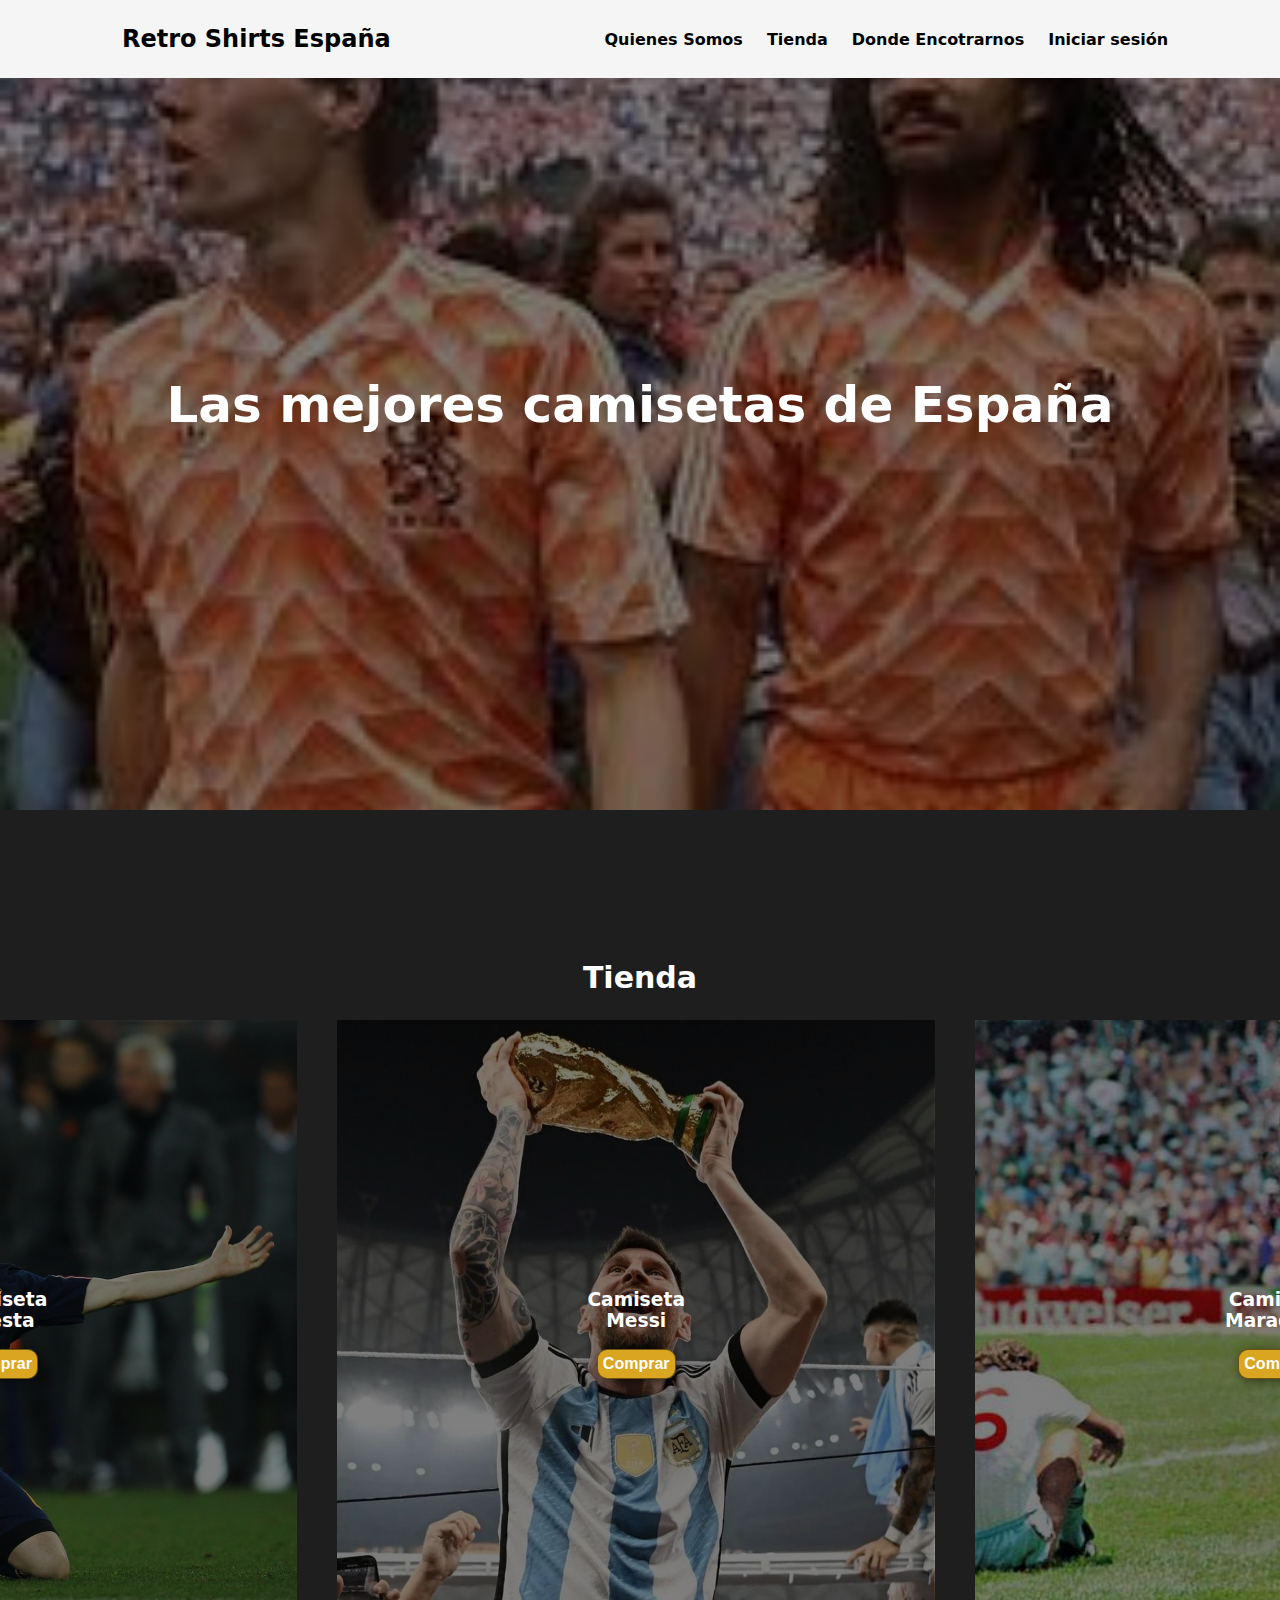
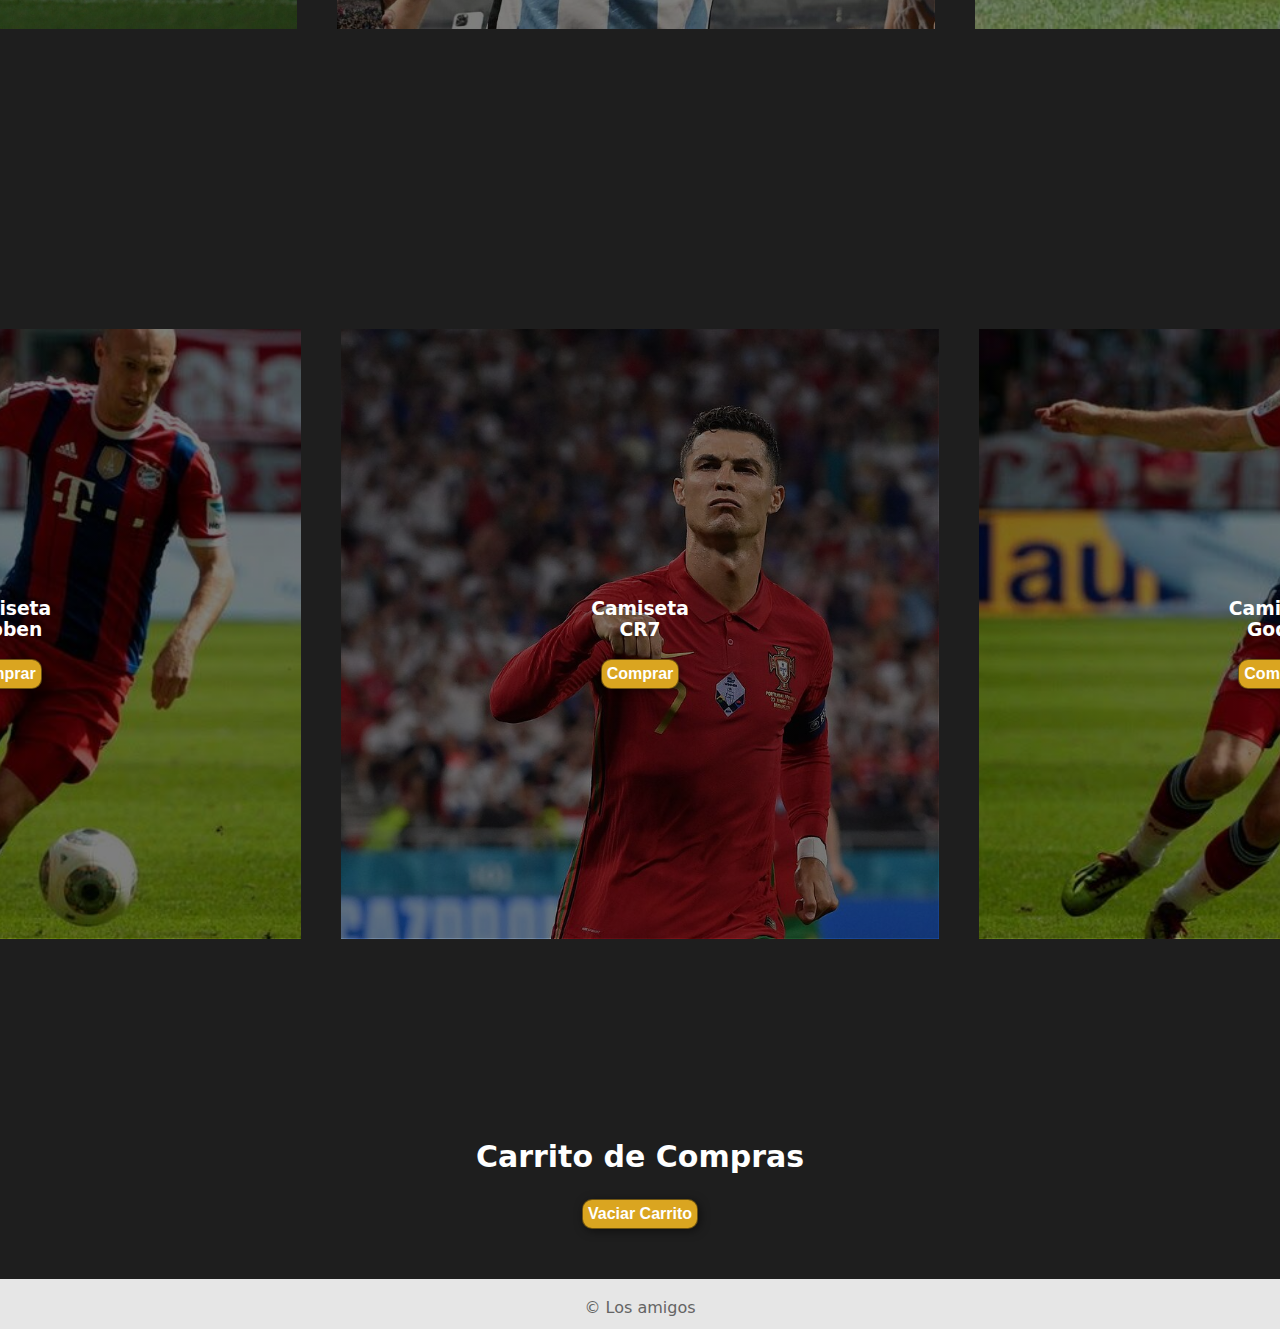
==== tienda.html @ c96a36a7 "primer comit" ====
<!DOCTYPE html>
<html lang="es">
<head>
    <meta charset="UTF-8">
    <meta name="viewport" content="width=device-width, initial-scale=1.0">
    <title>Los amigos</title>
    <link rel="stylesheet" href="tienda.css">
</head>
<body>
    <header>
        <div class="container">
            <p class="logo"><a href="index.html">Retro Shirts España</a></p>
            <nav>
                <a href="quienes_somos.html">Quienes Somos</a>
                <a href="tienda.html">Tienda</a>
                <a href="donde_encontranos.html">Donde Encotrarnos</a>
                <a href="formulario.html">Iniciar sesión</a>
                
            </nav>
        </div>
    </header>
    <section id="hero">
        
        <h1 class="h1" >Las mejores camisetas de España</h1>

    </section>
    <section id="camisetas_importantes">
        <div class="container">
        <h2>Tienda</h2>
        <div class="producto" id="producto">   
            <div class="camisetas">
                
                    <div class="carta">
                        <h3>Camiseta Iniesta</h3>
                        <p></p>
                        <button onclick="agregarAlCarrito('Camiseta Iniesta', 60, 'url-imagenes/andres-iniesta-of-spain-celebrates-at-the-final-whistle-news-photo-1594194695.jpg')">Comprar</button>


                    </div>
                
                
                    <div class="carta">
                        <h3>Camiseta Messi</h3>
                        <p></p>
                        <button onclick="agregarAlCarrito('Camiseta Messi', 60,' url-imagenes/messi bn.jpg')">Comprar</button>
                    </div>
               
                
                    <div class="carta">
                        <h3>Camiseta Maradona</h3>
                        <p></p>
                        <button onclick="agregarAlCarrito('Camiseta Maradona', 60,' url-imagenes/maradona bn.jpg')">Comprar</button>
                    </div>
                
            </div>
            

        </div>
    
    </section>

    <section id="camisetas_importantes">
        <div class="container">
            <div class="producto" id="producto">
                <div class="camisetas">
                    
                        <div class="carta2">
                            <h3>Camiseta Robben</h3>
                            <p></p>
                            <button onclick="agregarAlCarrito('Camiseta Robben', 60,' url-imagenes/robben.jpg')">Comprar</button>
                        </div>
                    
                
                        <div class="carta2">
                            <h3>Camiseta CR7</h3>
                            <p></p>
                            <button onclick="agregarAlCarrito('Camiseta CR7', 60,' url-imagenes/cr7.jpg')">Comprar</button>
                        </div>
                    
                    <div class="producto" id="producto">
                        <div class="carta2">
                            <h3>Camiseta Godin</h3>
                            <p></p>
                            <button onclick="agregarAlCarrito('Camiseta Godin', 60,' url-imagenes/godin bn.jpg')">Comprar</button>
                        </div>
                    </div>    
                </div>
            </div>
        </div>
    </section>
    <section id="carrito_compras">
        <div class="container">
            <div id="carrito">
                <h2>Carrito de Compras</h2>
                
                <div id="itemsCarrito"></div>
            </div>
            
            <section id="carrito">
                <div class="container2"> 
                    
                    <div id="itemsCarrito">
                    <button onclick="vaciarCarrito()">Vaciar Carrito</button></div>
                </div>
            </section>
        </div>
    </section>
    <footer>
        <div class="container">
            <p>&copy; Los amigos</p>
        </div>
    </footer>
<script src="carrito.js"></script>
</body>
---- tienda.css ----
*{
    box-sizing: border-box;
}


body{
    font-family: system-ui, -apple-system, BlinkMacSystemFont, 'Segoe UI', Roboto, Oxygen, Ubuntu, Cantarell, 'Open Sans', 'Helvetica Neue', sans-serif;
    margin: 0;
}

header{
    background-color: rgb(245, 245, 245);
}
header .logo{
    margin: 0;
    padding: 25px 30px;
    font-weight: bold;
    color: goldenrod;
    font-size: 1.5em;
}
header .container{
    display: flex;
    flex-direction: column;
    align-items: center;
}
header nav{
    display: flex;
    flex-direction: column;
    text-align: center;
    padding-bottom: 25px;
}

header a{
    padding: 5px 12px;
    text-decoration: none;
    font-weight: bold;
    color: black;
}

header a:hover{
    color: goldenrod
}

h1{
    font-size: 50px
}

h2{
    font-size: 30px;
}

button{
    background-color: rgb(161, 123, 24);
    font-size: 1em;
    font-weight: bold;
    padding: 5px 5px;
    border-radius: 10px;
    border: 1px solid rgba(0,0,0,0.5);
    box-shadow: 2px 2px 10px rgba(0,0,0,0.5);
    color: white;
    background-color: goldenrod;
}
button:hover{
    background-color: rgb(161, 123, 24);
}

.container{
    max-width: 1400px;
    margin: auto;
}
#hero{
    display: flex;
    align-items: center;
    justify-content: center;
    text-align: center;
    flex-direction: column;
    height: 90vh;
    color: white;
    background-image: linear-gradient(
        0deg,
        rgba(0,0,0,0.5),
        rgba(0,0,0,0.5)
    )
    ,url(imagenes/descarga.jpeg);
    background-repeat: no-repeat;
    background-size: cover;
    background-position: center center;
    
}

#hero h1{
    color: white;
}

#camisetas_importantes{
    background-color: rgba(30,30,30,30);
    color: white;
    text-align: center;
}

#camisetas_importantes .container{
    padding: 150px 12px;
}

#camisetas_importantes h2{
    margin-top: 0;
}

#camisetas_importantes p{
    display: none;
}



.carta:first-child{
    background-image: linear-gradient(
        0deg,
        rgba(0,0,0,0.5),
        rgba(0,0,0,0.5)
    )
    ,url(imagenes/andres-iniesta-of-spain-celebrates-at-the-final-whistle-news-photo-1594194695.jpg);
    background-repeat: no-repeat;
    background-size: cover;
    background-position: center center;
    padding: 50px;
    margin: 20px;
    border-radius: 15px;
    background-size: cover;
}

.carta:nth-child(2){
    background-image: linear-gradient(
        0deg,
        rgba(0,0,0,0.5),
        rgba(0,0,0,0.5)
    )
    ,url(imagenes/messi\ bn.jpg);
    background-repeat: no-repeat;
    background-size: cover;
    background-position: center center;
    padding: 50px;
    margin: 20px;
    border-radius: 15px;
    background-size: cover;
}

.carta:nth-child(3){
    background-image: linear-gradient(
        0deg,
        rgba(0,0,0,0.5),
        rgba(0,0,0,0.5)
    )
    ,url(imagenes/maradona-vs-england-836b85-640.jpg);
    background-repeat: no-repeat;
    background-size: cover;
    background-position: center center;
    padding: 50px;
    margin: 20px;
    border-radius: 15px;
    background-size: cover;
}

.carta2:first-child{
    background-image: linear-gradient(
        0deg,
        rgba(0,0,0,0.5),
        rgba(0,0,0,0.5)
    )
    ,url(imagenes/robben.jpg);
    background-repeat: no-repeat;
    background-size: cover;
    background-position: center center;
    padding: 50px;
    margin: 20px;
    border-radius: 15px;
    background-size: cover;
}

.carta2:nth-child(2){
    background-image: linear-gradient(
        0deg,
        rgba(0,0,0,0.5),
        rgba(0,0,0,0.5)
    )
    ,url(imagenes/cr7.jpg);
       background-repeat: no-repeat;
    background-size: cover;
    background-position: center center;
    padding: 50px;
    margin: 20px;
    border-radius: 15px;
    background-size: cover;
}

.carta2:nth-child(3){
    background-image: linear-gradient(
        0deg,
        rgba(0,0,0,0.5),
        rgba(0,0,0,0.5)
    )
    ,url(imagenes/godin.webp);
    background-size: cover;
}




footer{
    background-color: rgb(230, 230, 230);
    }
footer p{
        margin: 0;
        padding: 12px;
        color: rgb(100, 100, 100);
 }
footer .container{
        height: 50px;
        display: flex;
        justify-content: center;
        align-items: flex-end;
    
}

#carrito_compras{
    background-color: rgba(30,30,30,30);
    color: white;
    text-align: center;
}

#carrito_compras .container{
    padding: 50px 12px;
}

#carrito_compras h2{
    margin-top: 0;
}

#carrito_compras p{
    display: none;
}




    @media (min-width: 720px){
        header{
            position: fixed;
            width: 100%;
        }
    
        header .container{
            flex-direction: row;
            justify-content: space-around;
        }
    
        header nav{
            flex-direction: row;
            padding-bottom: 0;
            padding-right: 20px;
    
        }
        #camisetas_importantes .camisetas{
            display: flex;
            justify-content: center;
        }
        #camisetas_importantes p{
            display: block;
        }
        #camisetas_importantes .carta{
            padding: 250px;
            margin: 0px 20px;
            border-radius: 0;
        }
        #camisetas_importantes .carta2{
            padding: 250px;
            margin: 0px 20px;
            border-radius: 0;
        }
    }
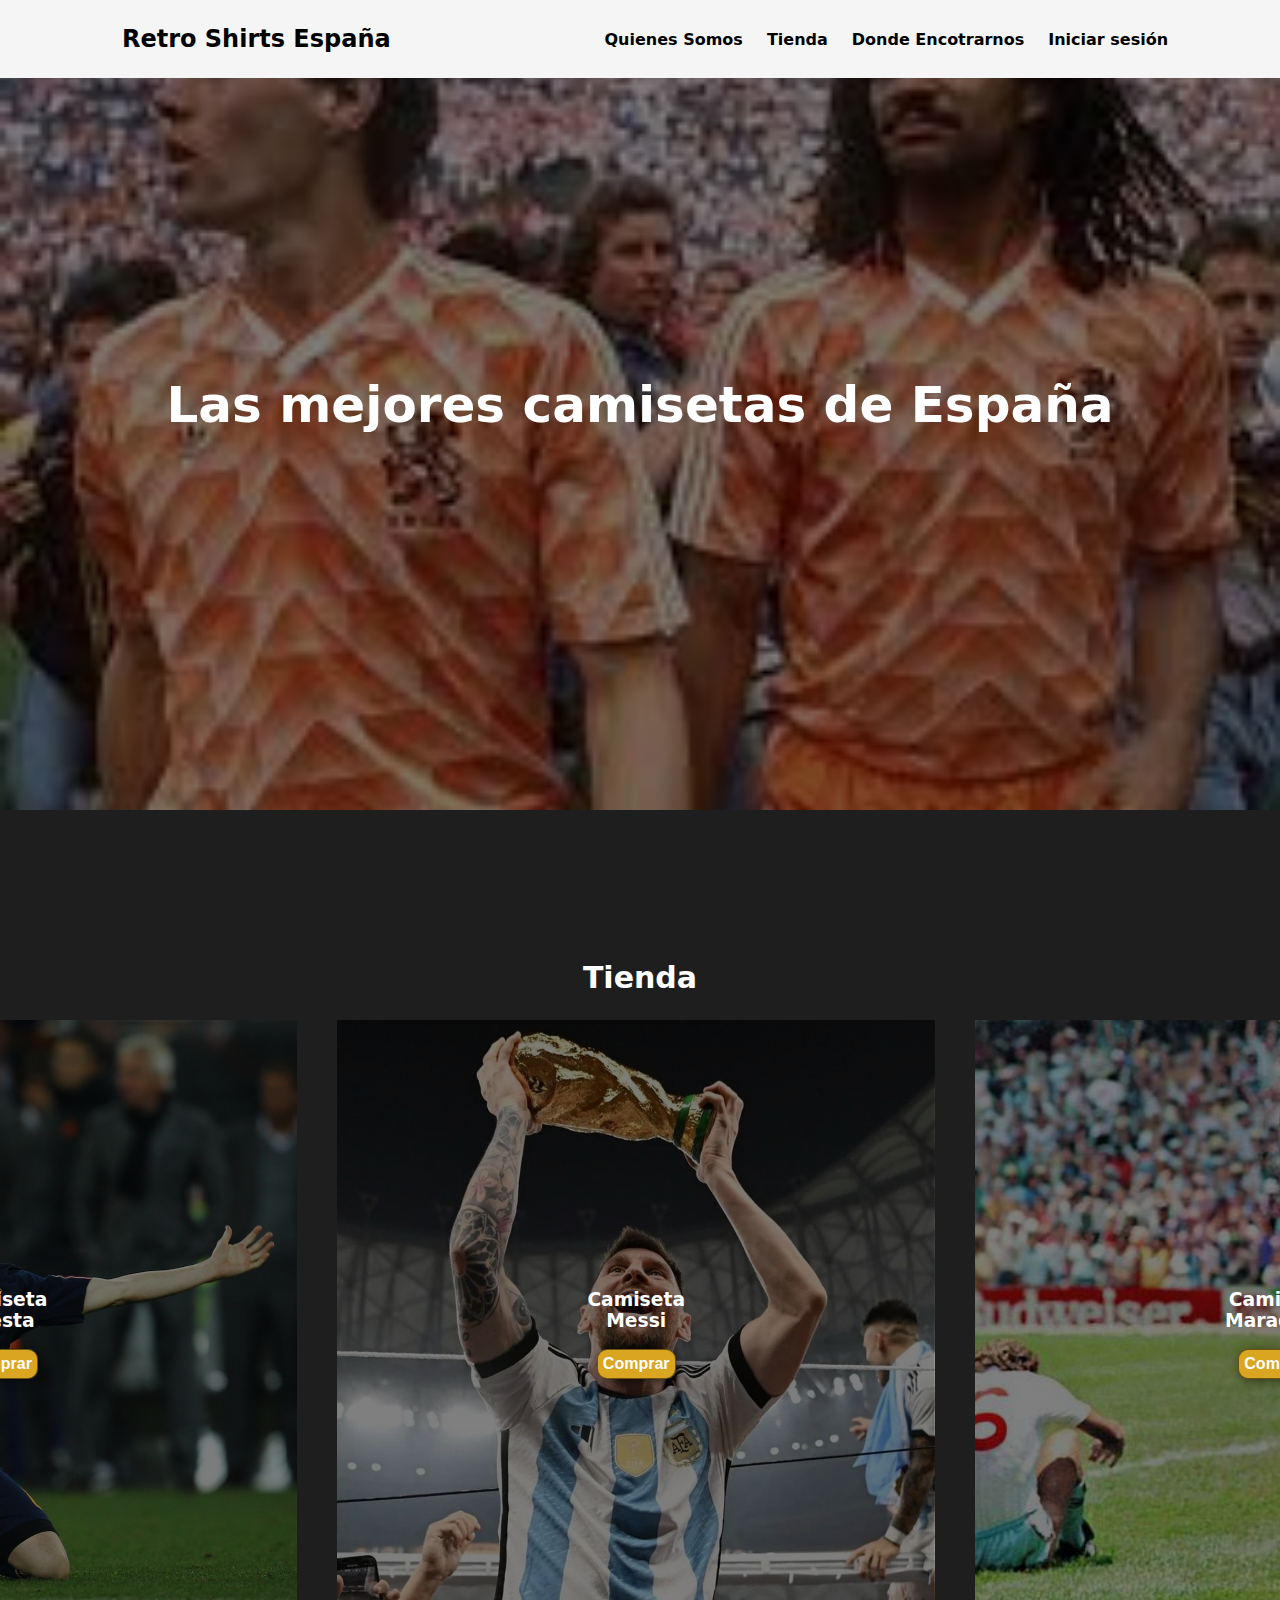
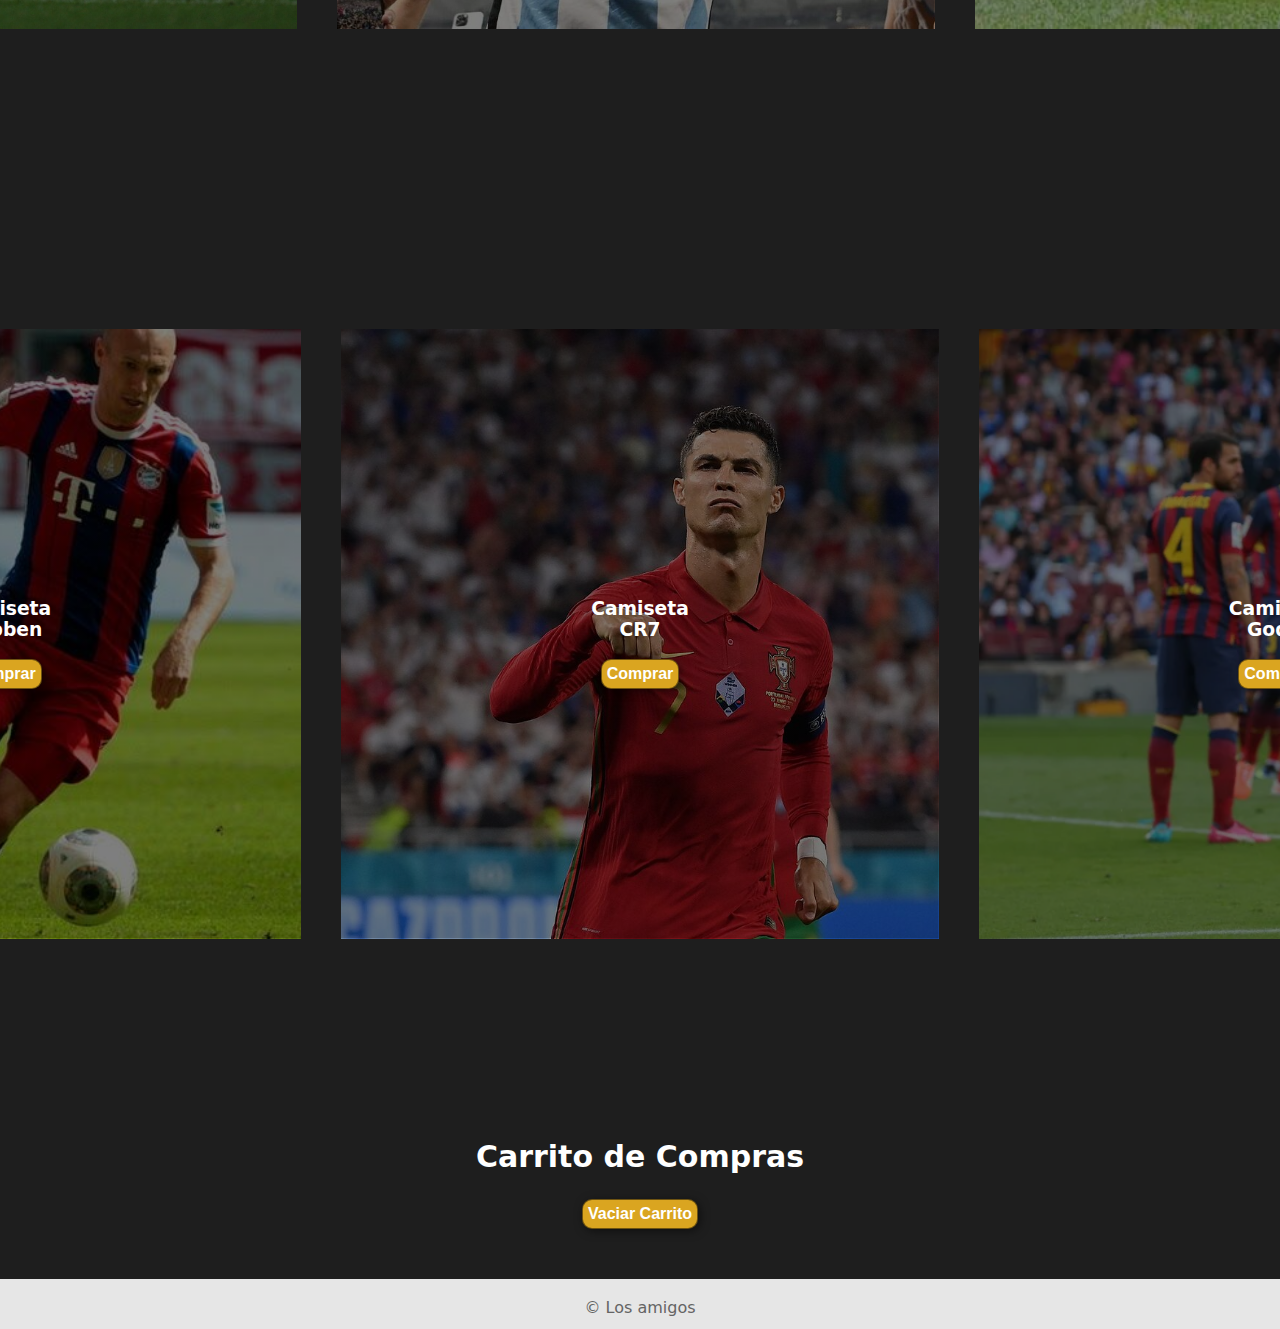
==== commit 898123f9: "update" ====
--- a/tienda.html
+++ b/tienda.html
@@ -76,13 +76,14 @@
                             <p></p>
                             <button onclick="agregarAlCarrito('Camiseta CR7', 60,' url-imagenes/cr7.jpg')">Comprar</button>
                         </div>
-                    
-                    <div class="producto" id="producto">
+                        
                         <div class="carta2">
                             <h3>Camiseta Godin</h3>
                             <p></p>
                             <button onclick="agregarAlCarrito('Camiseta Godin', 60,' url-imagenes/godin bn.jpg')">Comprar</button>
                         </div>
+                    
+                        
                     </div>    
                 </div>
             </div>
